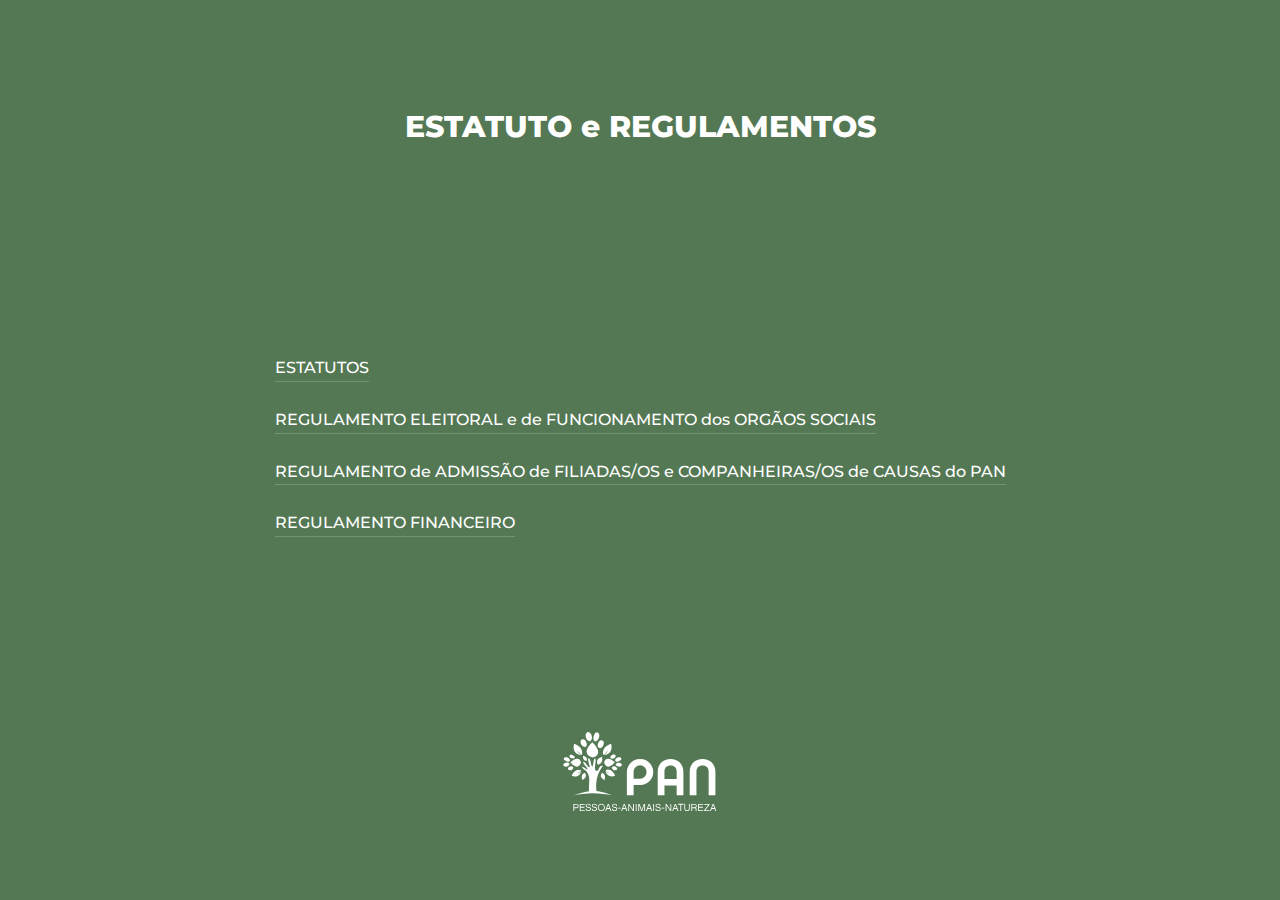
==== index.html @ edfc5078 "update" ====
<!DOCTYPE html>
<html lang="en">
<head>
    <meta charset="UTF-8">
    <meta name="viewport" content="width=device-width, initial-scale=1.0, maximum-scale=5.0, user-scalable=0" />
    <meta name="theme-color" content="#547854">
    <title>Regulamentos</title>
    <link defer href="https://fonts.googleapis.com/css?family=Montserrat:400,500,800&display=swap" rel="stylesheet" type="text/css">
    <link href="styles.css" rel="stylesheet">
</head>
<body>
    <div id="bckgrd"></div>
    <section id="home">
        <h1>ESTATUTO e REGULAMENTOS</h1>
        <ul>
            <li>
                <a href="estatutos.html">ESTATUTOS</a>
            </li>
            <li>
                <a href="regulamentoEleitoralOrgao.html">REGULAMENTO ELEITORAL e de FUNCIONAMENTO dos ORGÃOS SOCIAIS</a>
            </li>
            <li>
                <a href="regulamentoadmissao.html">REGULAMENTO de ADMISSÃO de FILIADAS/OS e COMPANHEIRAS/OS de CAUSAS do PAN</a>
            </li>
            <li>
                <a href="regulamentofinanceiro.html">REGULAMENTO FINANCEIRO</a>
            </li>
        </ul>
        <svg xmlns="http://www.w3.org/2000/svg" width="30%" height="80px" viewBox="0 0 119 62" version="1.1">
            <g stroke="none" stroke-width="1" fill="none" fill-rule="evenodd">
                <path d="M115.1532,23.7253 C113.3382,21.9103 110.7872,20.9153 107.9562,20.9153 C105.1462,20.9153 102.6182,21.9103 100.7812,23.7253 C99.0092,25.4973 98.0152,28.0473 98.0152,30.8563 L98.0152,49.0753 L103.2452,49.0753 L103.2452,30.7483 C103.2452,27.8093 105.0172,26.0383 107.9562,26.0383 C110.9172,26.0383 112.7112,27.8093 112.7112,30.7483 L112.7112,49.0753 L117.9402,49.0753 L117.9402,30.8563 C117.9192,28.0473 116.9462,25.5183 115.1532,23.7253 Z M87.9232,30.7273 C87.9232,27.7883 86.1502,26.0163 83.1692,26.0163 C80.2512,26.0163 78.4572,27.7883 78.4572,30.7273 L78.4572,36.3463 L87.9232,36.3463 L87.9232,30.7273 Z M93.1522,49.0753 L87.9232,49.0753 L87.9232,41.4033 L78.4572,41.4033 L78.4572,49.0753 L73.2272,49.0753 L73.2272,30.8563 C73.2272,28.0473 74.2212,25.5183 75.9932,23.7253 C77.8082,21.9103 80.3592,20.9153 83.1692,20.9153 C86.0212,20.9153 88.5492,21.9103 90.3652,23.7253 C92.1362,25.4973 93.1312,28.0473 93.1312,30.8563 L93.1312,49.0753 L93.1522,49.0753 Z M59.5482,25.8653 C56.8242,25.8653 54.5552,28.1993 54.5552,31.0943 L54.5552,36.2813 L59.5482,36.2813 C62.3132,36.2813 64.5832,33.9473 64.5832,31.0943 C64.5612,28.1993 62.3132,25.8653 59.5482,25.8653 Z M59.9362,41.0793 L54.5552,41.0793 L54.5552,49.0753 L49.3252,49.0753 L49.3252,30.9863 C49.3252,25.4543 53.7562,20.9373 59.5482,20.9373 C65.3612,20.9373 69.7912,25.4543 69.7912,30.9863 C69.7912,36.7133 65.0802,41.0793 59.9362,41.0793 Z" fill="var(--white)"/><path d="M13.7753,23.9196 C11.4413,29.9706 6.8593,25.1726 5.5193,23.5306 C9.6913,19.7276 13.2783,20.0076 13.7753,23.9196" fill="var(--white)"/>
                <path d="M5.1092,22.2556 C5.9732,20.2676 1.2192,18.1716 0.3982,20.7216 C0.2682,21.1096 0.8302,21.7156 0.8952,21.7796 C1.7162,22.6446 4.3962,23.8546 5.1092,22.2556" fill="var(--white)"/>
                <path d="M4.9359,24.633 C3.3369,22.04 -1.5041,24.698 0.4629,26.34 C1.6949,27.378 4.4389,26.772 4.9359,24.633" fill="var(--white)"/><path d="M7.8319,27.2692 C6.3839,25.5192 3.2289,26.8152 3.6609,29.0842 C5.3689,30.3382 7.7459,29.5172 7.8319,27.2692" fill="var(--white)"/>
                <path d="M8.9339,19.965 C9.6689,18.862 5.0869,16.183 4.8499,18.647 C4.6769,20.397 8.0269,21.283 8.9339,19.965" fill="var(--white)"/><path d="M31.7123,23.9196 C34.0463,29.9706 38.6283,25.1726 39.9673,23.5306 C35.7963,19.7276 32.2313,20.0076 31.7123,23.9196" fill="var(--white)"/>
                <path d="M40.3783,22.2556 C39.5143,20.2676 44.2683,18.1716 45.0893,20.7216 C45.2193,21.1096 44.6573,21.7156 44.5923,21.7796 C43.7713,22.6446 41.0913,23.8546 40.3783,22.2556" fill="var(--white)"/>
                <path d="M40.5082,25.0002 C42.7772,22.2122 46.9912,24.6982 45.0252,26.3402 C43.8142,27.3772 41.1342,26.8372 40.5082,25.0002" fill="var(--white)"/>
                <path d="M37.6551,27.2692 C39.1031,25.5192 42.2591,26.8152 41.8261,29.0842 C40.1191,30.3382 37.7411,29.5172 37.6551,27.2692" fill="var(--white)"/>
                <path d="M36.5746,19.965 C35.9266,18.193 40.4216,16.205 40.6586,18.647 C40.8326,20.397 37.2226,21.758 36.5746,19.965" fill="var(--white)"/>
                <path d="M22.6141,7.8845 C20.3231,10.0025 13.7321,16.9175 22.8081,19.6835 C28.4491,18.5605 28.5781,13.5895 22.6141,7.8845" fill="var(--white)"/><path d="M24.4296,7.1496 C27.0656,7.8846 29.9836,1.0556 26.2016,0.1256 C25.6176,-0.0254 24.7966,0.8606 24.7106,0.9466 C23.4996,2.2436 22.6356,6.6526 24.4296,7.1496" fill="var(--white)"/>
                <path d="M20.388,7.236 C20.539,7.279 20.799,7.236 20.907,7.128 C24.516,4.534 20.172,-2.251 17.968,0.753 C16.606,2.676 17.643,6.523 20.388,7.236" fill="var(--white)"/>
                <path d="M17.3627,11.6447 C19.7827,9.3747 16.8217,4.4267 14.2937,5.7447 C12.1117,7.2577 14.0997,11.7307 17.3627,11.6447" fill="var(--white)"/>
                <path d="M28.1463,12.4875 C30.8043,13.2435 33.2463,6.5015 29.6593,6.3935 C27.0653,6.3285 25.4453,11.7095 28.1463,12.4875" fill="var(--white)"/>
                <path d="M14.8124,37.2966 C17.5144,35.7406 18.4644,33.9036 16.6704,31.5696 C13.6664,33.0616 14.2724,35.1796 14.8124,37.2966" fill="var(--white)"/>
                <path d="M10.9007,32.2614 C11.8737,31.3104 13.0407,31.0084 13.8827,29.6254 C10.5977,27.9394 7.4427,31.3324 6.5787,33.9474 C9.6907,35.3304 13.6237,33.8614 13.9907,29.9494 C13.1057,31.2244 12.0247,31.8294 10.9007,32.2614" fill="var(--white)"/>
                <path d="M30.0697,31.57 C28.2767,33.904 29.2487,35.741 31.9287,37.297 C32.4897,35.179 33.0957,33.061 30.0697,31.57" fill="var(--white)"/>
                <path d="M30.1131,19.2302 C26.6981,20.4622 25.2291,22.3852 26.8281,25.4322 C30.5891,24.3302 30.3291,21.7802 30.1131,19.2302" fill="var(--white)"/>
                <path d="M15.2665,18.3439 C15.3305,20.1379 15.3745,21.9749 18.1195,22.4279 C18.9615,20.1589 17.7735,18.9059 15.2665,18.3439" fill="var(--white)"/>
                <path d="M13.8617,17.739 C12.3057,16.961 11.5057,15.643 10.8147,14.26 C11.9387,15.556 13.0187,16.896 14.5747,17.868 C15.4607,12.877 12.4787,10.607 8.4377,9.051 C6.9677,14.022 9.6257,17.782 13.8617,17.739" fill="var(--white)"/>
                <path d="M31.6473,17.739 C33.2033,16.961 34.0033,15.643 34.6943,14.26 C33.5703,15.556 32.4903,16.896 30.9343,17.868 C30.0483,12.877 33.0303,10.586 37.0933,9.051 C38.5413,14.022 35.8833,17.782 31.6473,17.739" fill="var(--white)"/>
                <path d="M32.8793,29.6032 C33.7223,30.9862 34.8893,31.2892 35.8613,32.2402 C34.7373,31.8082 33.6573,31.2032 32.7713,29.9062 C33.1173,33.8182 37.0713,35.2872 40.1623,33.9042 C39.3193,31.3322 36.1643,27.9172 32.8793,29.6032" fill="var(--white)"/><path d="M19.9559,45.8552 C15.7629,46.6112 11.8519,47.6492 8.3079,49.0752 C12.0889,48.3832 17.5139,47.5412 22.9809,47.5412 C28.4489,47.5412 33.8729,48.4052 37.6549,49.0752 C32.4039,46.5032 25.7049,45.7682 25.7049,45.7682 C24.8399,36.3892 27.2389,31.1162 30.8259,26.2102 C27.0009,25.5412 28.0599,30.5542 25.8769,30.1002 C22.8519,29.4522 26.3099,22.5802 24.7099,20.4182 C22.9809,21.3262 23.7379,25.6482 22.4409,26.9022 C21.0799,25.2592 21.7709,21.0882 19.5879,20.2032 C18.3569,22.2342 21.1019,25.9732 20.2579,27.4422 C18.3779,26.9232 17.6429,23.0552 15.5899,23.0552 C14.9849,25.2382 18.8319,27.1612 18.8969,28.9982 C17.5789,29.1922 16.2389,26.8802 14.3589,27.0102 C15.3309,29.2362 17.0599,29.2142 18.3779,31.0302 C20.9719,34.6382 20.0639,38.1182 19.9349,42.7212 L19.9349,45.8552 L19.9559,45.8552 Z" fill="var(--white)"/><g transform="translate(7 55.307)"><mask fill="#fff"><path d="M0.875 0.2514L111.675 0.2514 111.675 6 0.875 6z"/></mask><path d="M108.326,3.6664 L109.233,1.2024 L110.119,3.6664 L108.326,3.6664 Z M109.622,0.4024 L108.866,0.4024 L106.791,5.9134 L107.526,5.9134 L108.109,4.3134 L110.336,4.3134 L110.919,5.9134 L111.676,5.9134 L109.622,0.4024 Z M106.359,5.2654 L103.031,5.2654 L106.359,1.0294 L106.359,0.4024 L102.274,0.4024 L102.274,1.0514 L105.516,1.0514 L102.167,5.3084 L102.167,5.9134 L106.359,5.9134 L106.359,5.2654 Z M97.542,0.4024 L97.542,5.9134 L101.474,5.9134 L101.474,5.2654 L98.212,5.2654 L98.212,3.3634 L101.173,3.3634 L101.173,2.7154 L98.233,2.7154 L98.233,1.0514 L101.497,1.0514 L101.497,0.4024 L97.542,0.4024 Z M94.732,3.0824 C95.381,3.0824 95.812,2.6934 95.812,2.0664 C95.812,1.3534 95.381,1.0514 94.711,1.0514 L92.938,1.0514 L92.938,3.1044 L94.732,3.1044 L94.732,3.0824 Z M96.439,5.9134 L95.748,5.9134 C95.683,5.7624 95.639,5.5674 95.639,5.3084 L95.639,4.5524 C95.639,4.0124 95.359,3.7304 94.732,3.7304 L92.938,3.7304 L92.938,5.9134 L92.268,5.9134 L92.268,0.4024 L94.711,0.4024 C95.835,0.4024 96.505,1.0944 96.505,2.0664 C96.505,2.6494 96.223,3.1254 95.748,3.4064 C96.115,3.6224 96.332,4.0124 96.332,4.5734 L96.332,5.2654 C96.309,5.4374 96.375,5.7404 96.439,5.9134 Z M88.962,5.3524 C88.033,5.3524 87.514,4.7464 87.514,3.9254 L87.514,0.3814 L86.845,0.3814 L86.845,3.9254 C86.845,5.1574 87.687,6.0004 88.962,6.0004 C90.216,6.0004 91.08,5.1574 91.08,3.9254 L91.08,0.3814 L90.41,0.3814 L90.41,3.9254 C90.389,4.7464 89.891,5.3524 88.962,5.3524 Z M86.175,1.0294 L86.175,0.3814 L82.025,0.3814 L82.025,1.0294 L83.754,1.0294 L83.754,5.8924 L84.424,5.8924 L84.424,1.0294 L86.175,1.0294 Z M79.886,1.2244 L78.977,3.6874 L80.75,3.6874 L79.886,1.2244 Z M78.762,4.3134 L78.179,5.9134 L77.443,5.9134 L79.518,0.4024 L80.274,0.4024 L82.327,5.9134 L81.571,5.9134 L80.987,4.3134 L78.762,4.3134 Z M76.73,0.4024 L76.06,0.4024 L76.06,4.8764 L73.099,0.4024 L72.344,0.4024 L72.344,5.9134 L73.013,5.9134 L73.013,1.4184 L75.973,5.9134 L76.73,5.9134 L76.73,0.4024 Z M69.21,4.0334 L71.371,4.0334 L71.371,3.3854 L69.21,3.3854 L69.21,4.0334 Z M66.465,6.0004 C67.697,6.0004 68.54,5.4164 68.54,4.3364 C68.54,3.2764 67.783,2.9314 66.595,2.7154 C65.471,2.4994 65.212,2.2614 65.212,1.7854 C65.212,1.2674 65.6,0.8994 66.465,0.8994 C67.286,0.8994 67.74,1.3324 67.74,1.9794 L68.431,1.9794 C68.431,0.9214 67.676,0.2724 66.486,0.2724 C65.319,0.2724 64.563,0.8784 64.563,1.8294 C64.563,2.7794 65.255,3.1464 66.486,3.3634 C67.697,3.5794 67.913,3.8824 67.913,4.3574 C67.913,4.9834 67.459,5.3734 66.508,5.3734 C65.665,5.3734 65.103,4.9194 65.103,4.1854 L64.412,4.1854 C64.369,5.2654 65.19,6.0004 66.465,6.0004 Z M62.748,5.9134 L63.418,5.9134 L63.418,0.4024 L62.748,0.4024 L62.748,5.9134 Z M59.593,1.2244 L58.707,3.6874 L60.478,3.6874 L59.593,1.2244 Z M58.469,4.3134 L57.886,5.9134 L57.15,5.9134 L59.225,0.4024 L59.981,0.4024 L62.013,5.9134 L61.257,5.9134 L60.673,4.3134 L58.469,4.3134 Z M56.459,0.4024 L55.443,0.4024 L53.822,5.0494 L52.201,0.4024 L51.164,0.4024 L51.164,5.9134 L51.834,5.9134 L51.834,1.2884 L53.455,5.9134 L54.168,5.9134 L55.789,1.2884 L55.789,5.9134 L56.459,5.9134 L56.459,0.4024 Z M49.176,5.9134 L49.846,5.9134 L49.846,0.4024 L49.176,0.4024 L49.176,5.9134 Z M47.836,0.4024 L47.166,0.4024 L47.166,4.8764 L44.205,0.4024 L43.449,0.4024 L43.449,5.9134 L44.119,5.9134 L44.119,1.4184 L47.08,5.9134 L47.836,5.9134 L47.836,0.4024 Z M40.315,1.2244 L39.408,3.6874 L41.18,3.6874 L40.315,1.2244 Z M39.192,4.3134 L38.608,5.9134 L37.873,5.9134 L39.948,0.4024 L40.704,0.4024 L42.758,5.9134 L42.001,5.9134 L41.418,4.3134 L39.192,4.3134 Z M35.518,4.0334 L37.679,4.0334 L37.679,3.3854 L35.518,3.3854 L35.518,4.0334 Z M32.795,6.0004 C34.027,6.0004 34.869,5.4164 34.869,4.3364 C34.869,3.2764 34.113,2.9314 32.925,2.7154 C31.801,2.4994 31.541,2.2614 31.541,1.7854 C31.541,1.2674 31.93,0.8994 32.795,0.8994 C33.616,0.8994 34.048,1.3324 34.048,1.9794 L34.74,1.9794 C34.74,0.9214 33.983,0.2724 32.795,0.2724 C31.628,0.2724 30.871,0.8784 30.871,1.8294 C30.871,2.7794 31.563,3.1464 32.795,3.3634 C34.005,3.5794 34.221,3.8824 34.221,4.3574 C34.221,4.9834 33.767,5.3734 32.816,5.3734 C31.973,5.3734 31.412,4.9194 31.412,4.1854 L30.72,4.1854 C30.677,5.2654 31.52,6.0004 32.795,6.0004 Z M27.932,1.2244 L27.046,3.6664 L28.818,3.6664 L27.932,1.2244 Z M26.808,4.3134 L26.225,5.9134 L25.49,5.9134 L27.565,0.4024 L28.321,0.4024 L30.353,5.9134 L29.597,5.9134 L29.013,4.3134 L26.808,4.3134 Z M24.626,3.1254 C24.626,1.8514 23.718,0.8994 22.551,0.8994 C21.406,0.8994 20.476,1.8724 20.476,3.1254 C20.476,4.3794 21.406,5.3524 22.551,5.3524 C23.697,5.3524 24.626,4.3794 24.626,3.1254 Z M25.296,3.1254 C25.296,4.7254 24.064,6.0004 22.573,6.0004 C21.06,6.0004 19.828,4.7464 19.828,3.1254 C19.828,1.5264 21.06,0.2514 22.573,0.2514 C24.086,0.2514 25.296,1.4824 25.296,3.1254 Z M17.127,6.0004 C18.359,6.0004 19.201,5.4164 19.201,4.3364 C19.201,3.2764 18.445,2.9314 17.256,2.7154 C16.133,2.4994 15.873,2.2614 15.873,1.7854 C15.873,1.2674 16.263,0.8994 17.127,0.8994 C17.948,0.8994 18.38,1.3324 18.38,1.9794 L19.072,1.9794 C19.072,0.9214 18.315,0.2724 17.127,0.2724 C15.96,0.2724 15.203,0.8784 15.203,1.8294 C15.203,2.7794 15.895,3.1464 17.127,3.3634 C18.337,3.5794 18.553,3.8824 18.553,4.3574 C18.553,4.9834 18.099,5.3734 17.148,5.3734 C16.305,5.3734 15.743,4.9194 15.743,4.1854 L15.052,4.1854 C15.009,5.2654 15.852,6.0004 17.127,6.0004 Z M12.372,6.0004 C13.604,6.0004 14.447,5.4164 14.447,4.3364 C14.447,3.2764 13.691,2.9314 12.48,2.7154 C11.357,2.4994 11.097,2.2614 11.097,1.7854 C11.097,1.2674 11.486,0.8994 12.351,0.8994 C13.172,0.8994 13.604,1.3324 13.604,1.9794 L14.296,1.9794 C14.296,0.9214 13.539,0.2724 12.351,0.2724 C11.184,0.2724 10.427,0.8784 10.427,1.8294 C10.427,2.7794 11.119,3.1464 12.351,3.3634 C13.561,3.5794 13.777,3.8824 13.777,4.3574 C13.777,4.9834 13.323,5.3734 12.372,5.3734 C11.53,5.3734 10.968,4.9194 10.968,4.1854 L10.276,4.1854 C10.276,5.2654 11.097,6.0004 12.372,6.0004 Z M5.803,0.4024 L5.803,5.9134 L9.757,5.9134 L9.757,5.2654 L6.472,5.2654 L6.472,3.3634 L9.411,3.3634 L9.411,2.7154 L6.472,2.7154 L6.472,1.0514 L9.757,1.0514 L9.757,0.4024 L5.803,0.4024 Z M1.545,1.0294 L1.545,3.0824 L3.188,3.0824 C3.836,3.0824 4.29,2.7794 4.29,2.0664 C4.29,1.3534 3.836,1.0514 3.188,1.0514 L1.545,1.0514 L1.545,1.0294 Z M1.545,5.9134 L0.875,5.9134 L0.875,0.4024 L3.188,0.4024 C4.333,0.4024 4.96,1.0944 4.96,2.0664 C4.96,3.0394 4.311,3.7304 3.188,3.7304 L1.545,3.7304 L1.545,5.9134 Z" fill=var(--white) mask="url(#a)"/></g>
            </g>
        </svg>
    </section>

    <script>
        window.onload = () => {
            window.onresize = () => {
                const val = window.innerHeight+'px';
                home.style.minHeight = val;
            };
            window.onresize();
        }
    </script>
</body>
</html>
---- styles.css ----
:root {

    --font: 'Montserrat',sans-serif;
    --green-light: #729f72;
    --green: #547854;
    --green-dark: #426142;
    --black: #262626;
    --grey: #5a5a5a;
    --link: #00798f;
    --white: #ffffff;
    --white-dimmed: #ffffff30;
}

html {
    font-family: var(--font);
    -webkit-font-smoothing: antialiased;
	-moz-osx-font-smoothing: grayscale;
    width: 100%;
    height: 100%;
    -webkit-tap-highlight-color: transparent;
    /* scroll-behavior: smooth; */
}

body {
    margin: 0 auto;
    padding: 0;
    max-width: 800px;
    display: flex;
    flex-direction: column;
    justify-content: space-around;
    align-items: flex-start;
}

*, *:before, *:after {
    box-sizing: border-box;
}

section {
    padding: 10px;
    margin-bottom: 40px;
}

h1 {
    font-weight: 800;
    color: var(--white);
    font-size: min(7vw, 30px);
    justify-self: center;
    text-align: center;
}

h2, h3 {
    margin: 0;
    padding: 0;
}
a {
    text-decoration: none;
    color: var(--link);
    display: inline-block;
}
a:active {
    transform: scale(0.99);
}
strong a {
    text-decoration: underline;
    color: var(--link);
    display: inline-block !important;
    color: var(--link) !important;
}
p {
    color: var(--black);
    font-size: 1rem;
    font-weight: 100;
    line-height: 1.4rem;
    margin: 0;
}
strong p {
    color: var(--grey);
    font-weight: 700;
}


div {
    display: inline-block
}

ul {
    padding: 0;
    margin: 0;
    margin-bottom: 10px;
    overflow: auto;
}
li {
    margin: 0;
    margin-top: 10px;
    margin-bottom: 20px;
    overflow: auto;
}
li a {
    display: flex;
    align-items: baseline;
    margin: 5px 0;
    margin-bottom: 0;
    color: var(--grey);
}
li h2 {
    margin-right: 5px;
    font-size: 1em;
}
li h3 {
    font-size: 0.9rem;
    font-weight: lighter;
    flex: 1;
}

#bckgrd {
    position: absolute;
    display: block;
    width: 100%;
    height: 100%;
    top: 0;
    left: 0;
    background-color: var(--green);
    transition: height 0.4s ease;
}

#home {
    position: relative;
    display: flex;
    flex-direction: column;
    justify-content: space-around;
    align-items: center;
    height: 100%;
    width: 100%;
    padding: 0 10px;
    margin: 0;
    background-color: var(--green);
}
#home ul {
    margin: 0;
}
#home a {
    color: var(--white);
    font-weight: 500;
    line-height: 1.6em;
    border-bottom: 1px solid var(--white-dimmed);
    display: inline-block;
}

#start {
    display: flex;
    position: relative;
    padding: 0;
    margin: 0;
    flex-direction: column;
    justify-content: space-around;
    justify-content: center;
    align-items: center;
    width: 100%;
    /* background-color: var(--green); */
    flex: 1;
}
#start a {
    display: flex;
    position: absolute;
    width: 64px;
    height: 64px;
    flex-direction: column;
    transform: rotate(180deg);
    align-self: flex-start;
    justify-self: flex-start;
    bottom: 20px;
    animation: pulse 1s infinite ease-out;
}

#end {
    position: relative;
    display: flex;
    flex-direction: column;
    justify-content: space-around;
    align-items: center;
    width: 100%;
    margin: 0;
    padding: 0;
}

#end svg {
    flex: 0.5;
}

#topBtn {
    display: none;
    opacity: 0.7;
    position: sticky;
    align-self: flex-end;
    width: 64px;
    height: 64px;
    bottom: 0;
    right: 15px;
}


.title {
    color: var(--green-light);
    width: 100%;
}
.title h2 {
    font-weight: 700;
    font-size: 1.8em;
    word-wrap: break-word;
    overflow-wrap: break-word;

    -webkit-hyphens: auto;
    -moz-hyphens: auto;
    hyphens: auto;
}
.title h3 {
    font-weight: 100;
    font-size: 1.2rem;
    color: var(--green-dark);
}

.subtitle {
    color: var(--green-dark);
    margin-top: 20px;
    margin-bottom: 10px;
    width: 100%;
}
.subtitle:visited {
    color: var(--green-dark);
}
.subtitle h2 {
    font-weight: 700;
    font-size: 1.4rem;
}
.subtitle h3 {
    font-weight: 100;
    font-size: 1.1rem;
}

.roman {
    padding-left: 20px;
    list-style-type: lower-roman;
    overflow: visible;
}
.alphabet {
    padding-left: 23px;
    list-style-type: lower-latin;
    overflow: visible;
}
.alphabet li {
    color: var(--grey) !important;
    overflow: initial;
    font-weight: 500;
    font-size: 1rem;
    margin-bottom: 15px;
}
.alphabet li p {
    font-weight: normal;
    font-size: 0.9rem;
    color: var(--grey);
}
.subdecimal {
    overflow: visible;
}
.subdecimal label {
    font-weight: 700;
    color: var(--green-dark);
}
.decimal {
    padding-left: 23px;
    list-style-type: decimal;
    overflow: visible;
}
.decimal li {
    overflow: initial;
    font-weight: bold;
    font-size: 1rem;
    margin-bottom: 15px;
}
.decimal li p {
    font-size: 1rem;
}

.tight li {
    margin: 0;
    margin-bottom: 10px;
    color: var(--green) !important;
}
.tight a {
    color: var(--green);
}

.round {
    background-color: var(--green-dark);
    color: white;
    padding: 8px 32px;
    max-height: 32px;
    border-radius: 3px;
    font-size: 0.9rem;
    font-weight: 500;
    margin-left: 10px;
}

@keyframes pulse {
    0% {
        transform: translateY(-30px) rotate(180deg);
        opacity: 1;
    }
    15% {
        transform: translateY(0) rotate(180deg);
        opacity: 1;
    }
    100% {
        transform: translateY(0) rotate(180deg);
        opacity: 0;
    }
}
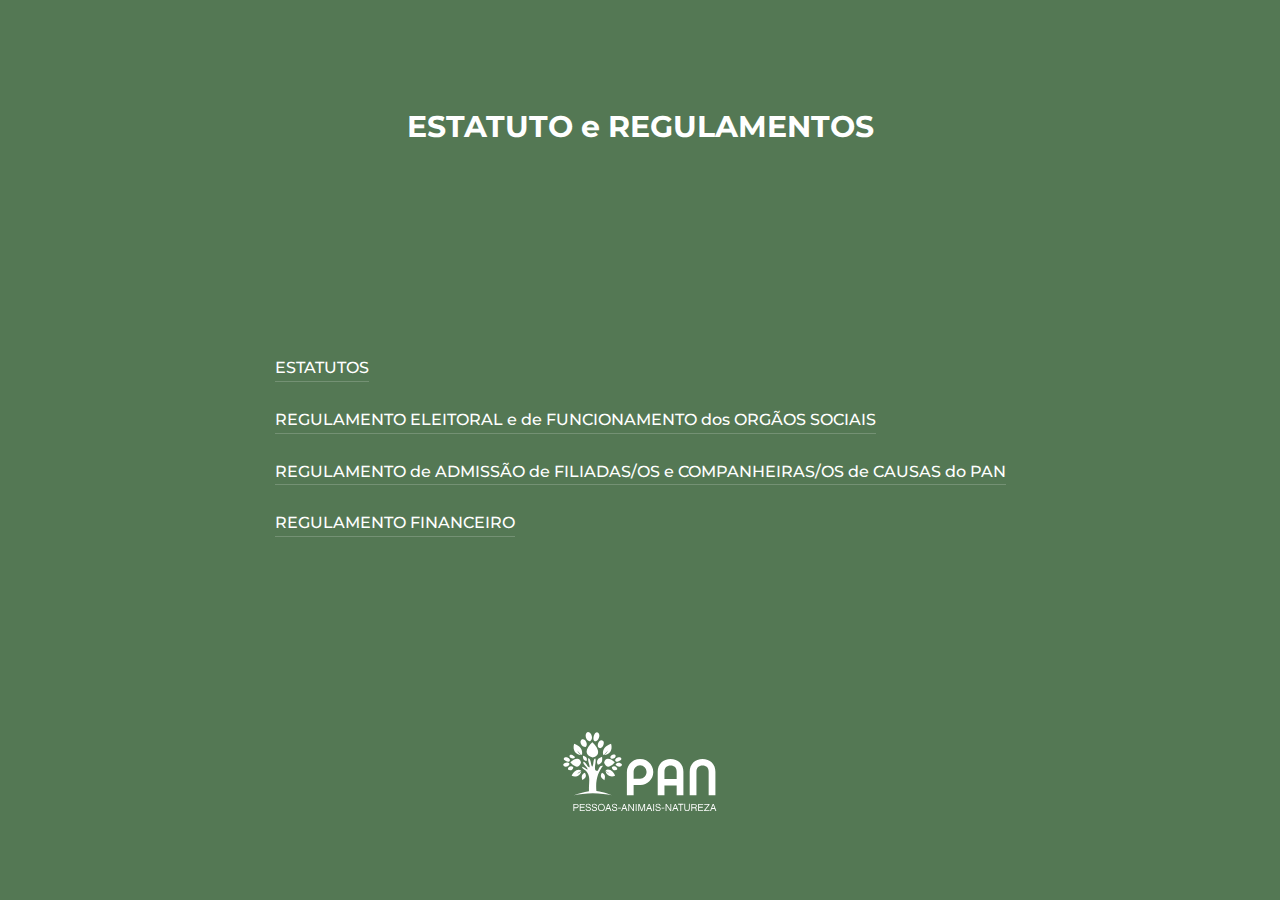
==== commit 7262653c: "update" ====
--- a/index.html
+++ b/index.html
@@ -1,4 +1,3 @@
-
 <!DOCTYPE html>
 <html lang="en">
 <head>
@@ -6,8 +5,8 @@
     <meta name="viewport" content="width=device-width, initial-scale=1.0, maximum-scale=5.0, user-scalable=0" />
     <meta name="theme-color" content="#547854">
     <title>Regulamentos</title>
+    <link defer href="styles.min.css" rel="stylesheet">
     <link defer href="https://fonts.googleapis.com/css?family=Montserrat:400,500,800&display=swap" rel="stylesheet" type="text/css">
-    <link href="styles.css" rel="stylesheet">
 </head>
 <body>
     <div id="bckgrd"></div>
@@ -52,15 +51,5 @@
             </g>
         </svg>
     </section>
-
-    <script>
-        window.onload = () => {
-            window.onresize = () => {
-                const val = window.innerHeight+'px';
-                home.style.minHeight = val;
-            };
-            window.onresize();
-        }
-    </script>
 </body>
 </html>--- a/styles.min.css
+++ b/styles.min.css
@@ -0,0 +1 @@
+:root{--font:"Montserrat",sans-serif;--green-light:#729f72;--green:#547854;--green-dark:#426142;--black:#262626;--grey:#5a5a5a;--link:#00798f;--white:#ffffff;--white-dimmed:#ffffff30;--bold:700;--regular:500;--thin:100}html{font-family:var(--font);-webkit-font-smoothing:antialiased;-moz-osx-font-smoothing:grayscale;width:100%;height:100%;-webkit-tap-highlight-color:transparent}body{margin:0 auto;padding:0;max-width:800px;height:100%;flex-direction:column;justify-content:space-around;align-items:flex-start}*,:after,:before{box-sizing:border-box}section{padding:10px;margin-bottom:40px}h1{font-weight:var(--bold);color:var(--white);font-size:min(7vw,30px);justify-self:center;text-align:center}h2,h3{margin:0;padding:0}a{text-decoration:none;color:var(--link);display:inline-block}a:active{transform:scale(.99)}strong a{text-decoration:underline;color:var(--link);display:inline-block!important;color:var(--link)!important}p{color:var(--black);font-size:1rem;font-weight:var(--thin);line-height:1.4rem;margin:0}strong p{color:var(--grey);font-weight:var(--bold)}div{display:inline-block}ul{padding:0;margin:0;margin-bottom:10px;overflow:auto}li{margin:0;margin-top:10px;margin-bottom:20px;overflow:auto}li a{display:flex;align-items:baseline;margin:5px 0;margin-bottom:0;color:var(--grey)}li h2{margin-right:5px;font-size:1em}li h3{font-size:.9rem;font-weight:var(--thin);flex:1}#bckgrd{position:absolute;display:block;width:100%;height:100%;top:0;left:0;background-color:var(--green);transition:height .4s ease}#home{position:relative;display:flex;flex-direction:column;justify-content:space-around;align-items:center;height:100%;width:100%;padding:0 10px;margin:0;background-color:var(--green)}#home ul{margin:0}#home a{color:var(--white);font-weight:var(--regular);line-height:1.6em;border-bottom:1px solid var(--white-dimmed);display:inline-block}#start{display:flex;position:relative;padding:0;margin:0;flex-direction:column;justify-content:space-around;justify-content:center;align-items:center;width:100%;height:100%;flex:1}#start a{display:flex;position:absolute;width:64px;height:64px;flex-direction:column;transform:rotate(180deg);align-self:flex-start;justify-self:flex-start;bottom:20px;animation:pulse 1s infinite ease-out}#end{position:relative;display:flex;flex-direction:column;justify-content:space-around;align-items:center;width:100%;height:100%;margin:0;padding:0}#end svg{flex:.5}#topBtn{display:flex;opacity:.7;position:sticky;width:64px;height:64px;bottom:0;float:right}.title{color:var(--green-light);width:100%}.title h2{font-weight:var(--bold);font-size:1.8em;word-wrap:break-word;overflow-wrap:break-word;-webkit-hyphens:auto;-moz-hyphens:auto;hyphens:auto}.title h3{font-weight:var(--thin);font-size:1.2rem;color:var(--green-dark)}.subtitle{color:var(--green-dark);margin-top:20px;margin-bottom:10px;width:100%}.subtitle:visited{color:var(--green-dark)}.subtitle h2{font-weight:var(--bold);font-size:1.4rem}.subtitle h3{font-weight:var(--thin);font-size:1.1rem}.roman{padding-left:20px;list-style-type:lower-roman;overflow:visible}.alphabet{padding-left:23px;list-style-type:lower-latin;overflow:visible}.alphabet li{color:var(--grey)!important;overflow:initial;font-weight:var(--bold);font-size:1rem;margin-bottom:15px}.alphabet li p{font-weight:var(--regular);font-size:.98rem!important;color:var(--grey)}.subdecimal{overflow:visible}.subdecimal label{font-weight:var(--bold);color:var(--green-dark)}.decimal{padding-left:23px;list-style-type:decimal;overflow:visible}.decimal li{overflow:initial;font-weight:var(--bold);font-size:1rem;margin-bottom:15px}.decimal li p{font-size:1rem}.tight li{margin:0;margin-bottom:10px;color:var(--green)!important}.tight a{color:var(--green)}.round{background-color:var(--green-dark);color:#fff;padding:8px 32px;max-height:32px;border-radius:3px;font-size:.9rem;font-weight:var(--regular);margin-left:10px}@keyframes pulse{0%{transform:translateY(-30px) rotate(180deg);opacity:1}15%{transform:translateY(0) rotate(180deg);opacity:1}100%{transform:translateY(0) rotate(180deg);opacity:0}}